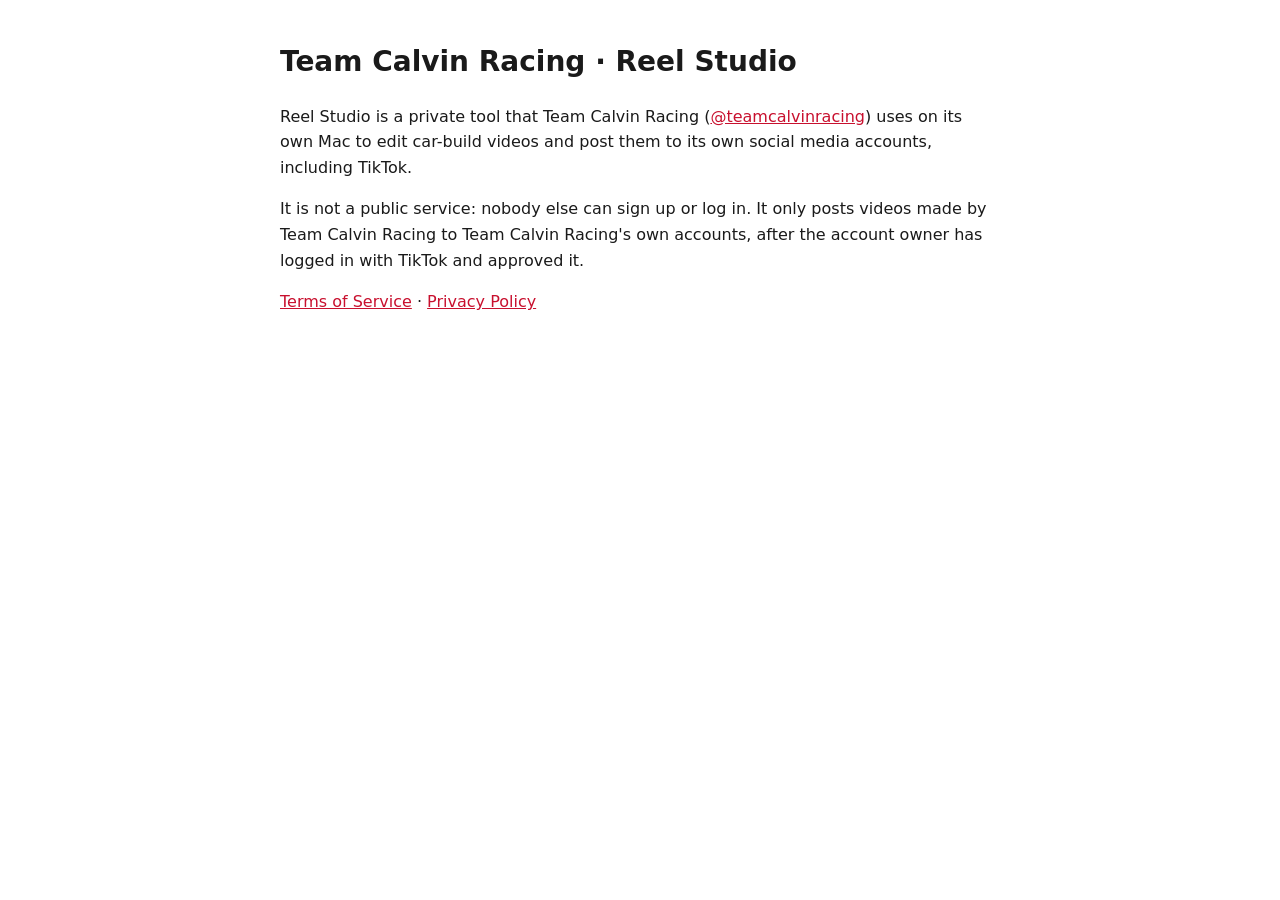
==== index.html @ db681562 "Create index.html" ====
<!doctype html><html lang="en"><head><meta charset="utf-8"><meta name="viewport" content="width=device-width,initial-scale=1"><title>Team Calvin Racing · Reel Studio</title><style>body{font:16px/1.6 system-ui,sans-serif;max-width:720px;margin:40px auto;padding:0 16px;color:#1a1a1a;background:#fff}h1{font-size:28px}a{color:#c8102e}</style></head><body>
<h1>Team Calvin Racing · Reel Studio</h1>
<p>Reel Studio is a private tool that Team Calvin Racing (<a href="https://www.instagram.com/teamcalvinracing/">@teamcalvinracing</a>) uses on its own Mac to edit car-build videos and post them to its own social media accounts, including TikTok.</p>
<p>It is not a public service: nobody else can sign up or log in. It only posts videos made by Team Calvin Racing to Team Calvin Racing's own accounts, after the account owner has logged in with TikTok and approved it.</p>
<p><a href="terms.html">Terms of Service</a> · <a href="privacy.html">Privacy Policy</a></p>
</body></html>
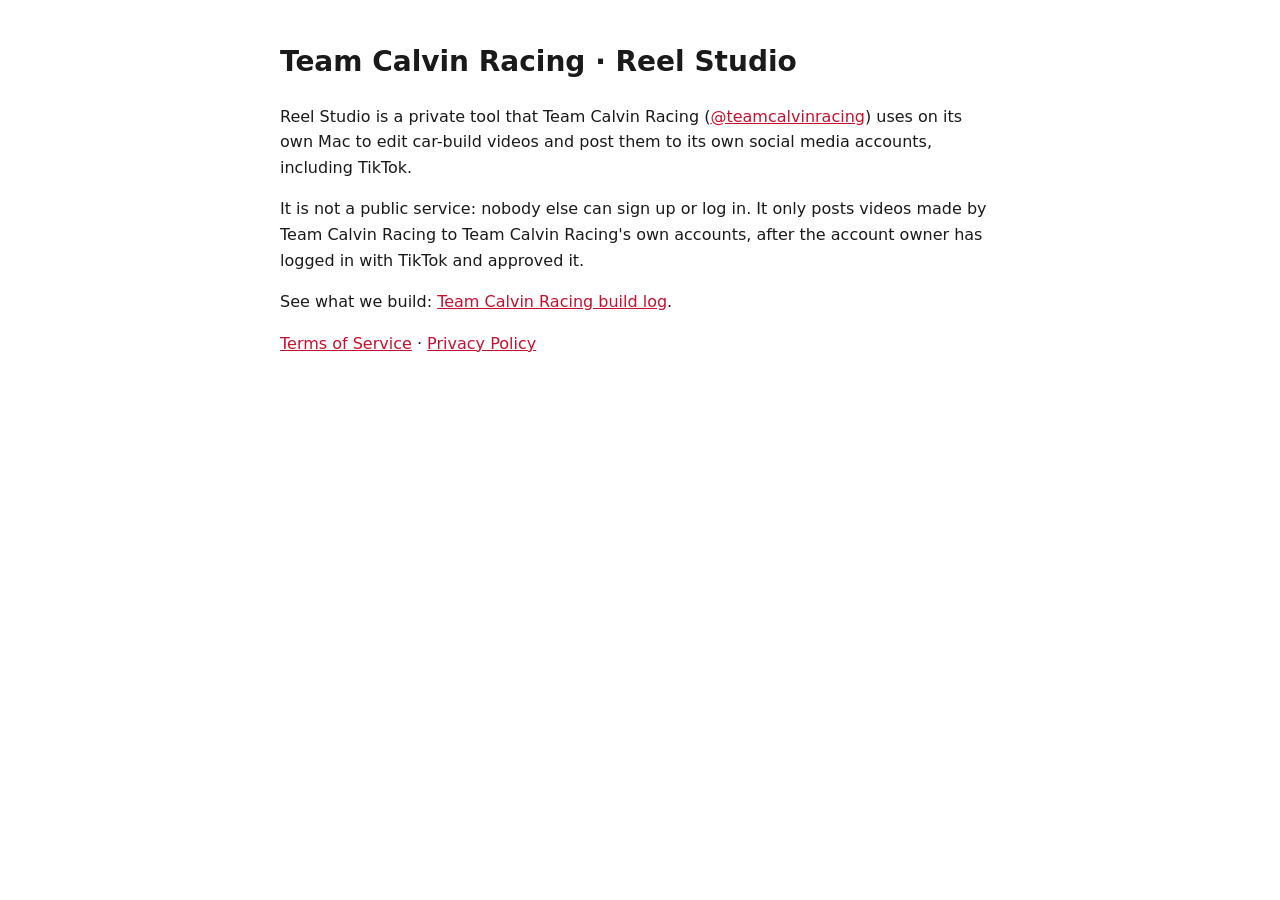
==== commit 1f5d42f5: "Add build log: purple Subaru WRX and classic Mini pages, sitemap" ====
--- a/index.html
+++ b/index.html
@@ -2,5 +2,6 @@
 <h1>Team Calvin Racing · Reel Studio</h1>
 <p>Reel Studio is a private tool that Team Calvin Racing (<a href="https://www.instagram.com/teamcalvinracing/">@teamcalvinracing</a>) uses on its own Mac to edit car-build videos and post them to its own social media accounts, including TikTok.</p>
 <p>It is not a public service: nobody else can sign up or log in. It only posts videos made by Team Calvin Racing to Team Calvin Racing's own accounts, after the account owner has logged in with TikTok and approved it.</p>
+<p>See what we build: <a href="builds/">Team Calvin Racing build log</a>.</p>
 <p><a href="terms.html">Terms of Service</a> · <a href="privacy.html">Privacy Policy</a></p>
 </body></html>
